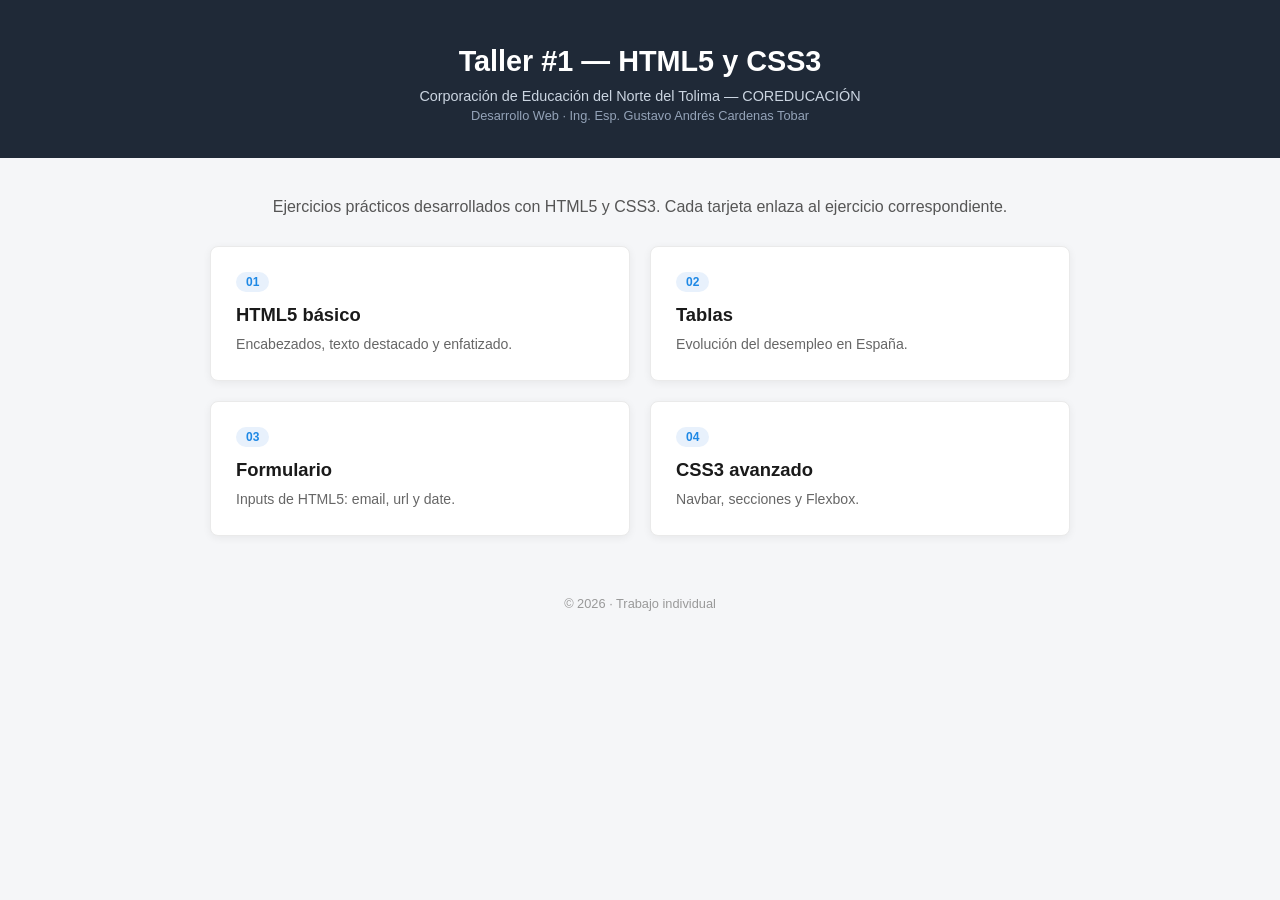
==== index.html @ 9b5fcd12 "Add files via upload" ====
<!DOCTYPE html>
<html lang="es">
<head>
  <meta charset="UTF-8">
  <meta name="viewport" content="width=device-width, initial-scale=1.0">
  <title>Taller #1 - HTML5 y CSS3</title>
  <link rel="stylesheet" href="style.css">
</head>
<body>

  <header class="encabezado">
    <h1>Taller #1 — HTML5 y CSS3</h1>
    <p>Corporación de Educación del Norte del Tolima — COREDUCACIÓN</p>
    <p class="docente">Desarrollo Web · Ing. Esp. Gustavo Andrés Cardenas Tobar</p>
  </header>

  <main class="contenedor">
    <p class="intro">Ejercicios prácticos desarrollados con HTML5 y CSS3. Cada tarjeta enlaza al ejercicio correspondiente.</p>

    <div class="grid">
      <a href="ejercicio1/index.html" class="tarjeta">
        <span class="numero">01</span>
        <h2>HTML5 básico</h2>
        <p>Encabezados, texto destacado y enfatizado.</p>
      </a>

      <a href="ejercicio2/index.html" class="tarjeta">
        <span class="numero">02</span>
        <h2>Tablas</h2>
        <p>Evolución del desempleo en España.</p>
      </a>

      <a href="ejercicio3/index.html" class="tarjeta">
        <span class="numero">03</span>
        <h2>Formulario</h2>
        <p>Inputs de HTML5: email, url y date.</p>
      </a>

      <a href="ejercicio4/index.html" class="tarjeta">
        <span class="numero">04</span>
        <h2>CSS3 avanzado</h2>
        <p>Navbar, secciones y Flexbox.</p>
      </a>
    </div>
  </main>

  <footer class="pie">
    <p>&copy; 2026 · Trabajo individual</p>
  </footer>

</body>
</html>
---- style.css ----
* {
  margin: 0;
  padding: 0;
  box-sizing: border-box;
}

body {
  font-family: Arial, Helvetica, sans-serif;
  background-color: #f5f6f8;
  color: #333;
}

.encabezado {
  background-color: #1f2937;
  color: #ffffff;
  text-align: center;
  padding: 45px 20px 35px;
}

.encabezado h1 {
  font-size: 1.8rem;
  margin-bottom: 10px;
}

.encabezado p {
  font-size: 0.9rem;
  color: #cbd5e1;
}

.encabezado .docente {
  font-size: 0.8rem;
  color: #94a3b8;
  margin-top: 4px;
}

.contenedor {
  max-width: 900px;
  margin: 0 auto;
  padding: 40px 20px;
}

.intro {
  text-align: center;
  color: #555;
  margin-bottom: 30px;
}

.grid {
  display: flex;
  flex-wrap: wrap;
  gap: 20px;
}

.tarjeta {
  flex: 1 1 380px;
  background-color: #ffffff;
  text-decoration: none;
  color: inherit;
  padding: 25px;
  border-radius: 8px;
  box-shadow: 0 2px 8px rgba(0, 0, 0, 0.06);
  border: 1px solid #eaeaea;
  transition: transform 0.25s ease, box-shadow 0.25s ease;
}

.tarjeta:hover {
  transform: translateY(-4px);
  box-shadow: 0 6px 16px rgba(0, 0, 0, 0.1);
}

.tarjeta .numero {
  display: inline-block;
  font-size: 0.75rem;
  font-weight: bold;
  color: #1e88e5;
  background-color: #e8f1fc;
  padding: 3px 10px;
  border-radius: 20px;
  margin-bottom: 12px;
}

.tarjeta h2 {
  font-size: 1.15rem;
  margin-bottom: 8px;
  color: #1a1a1a;
}

.tarjeta p {
  font-size: 0.88rem;
  color: #666;
  line-height: 1.5;
}

.pie {
  text-align: center;
  padding: 20px;
  font-size: 0.8rem;
  color: #999;
}
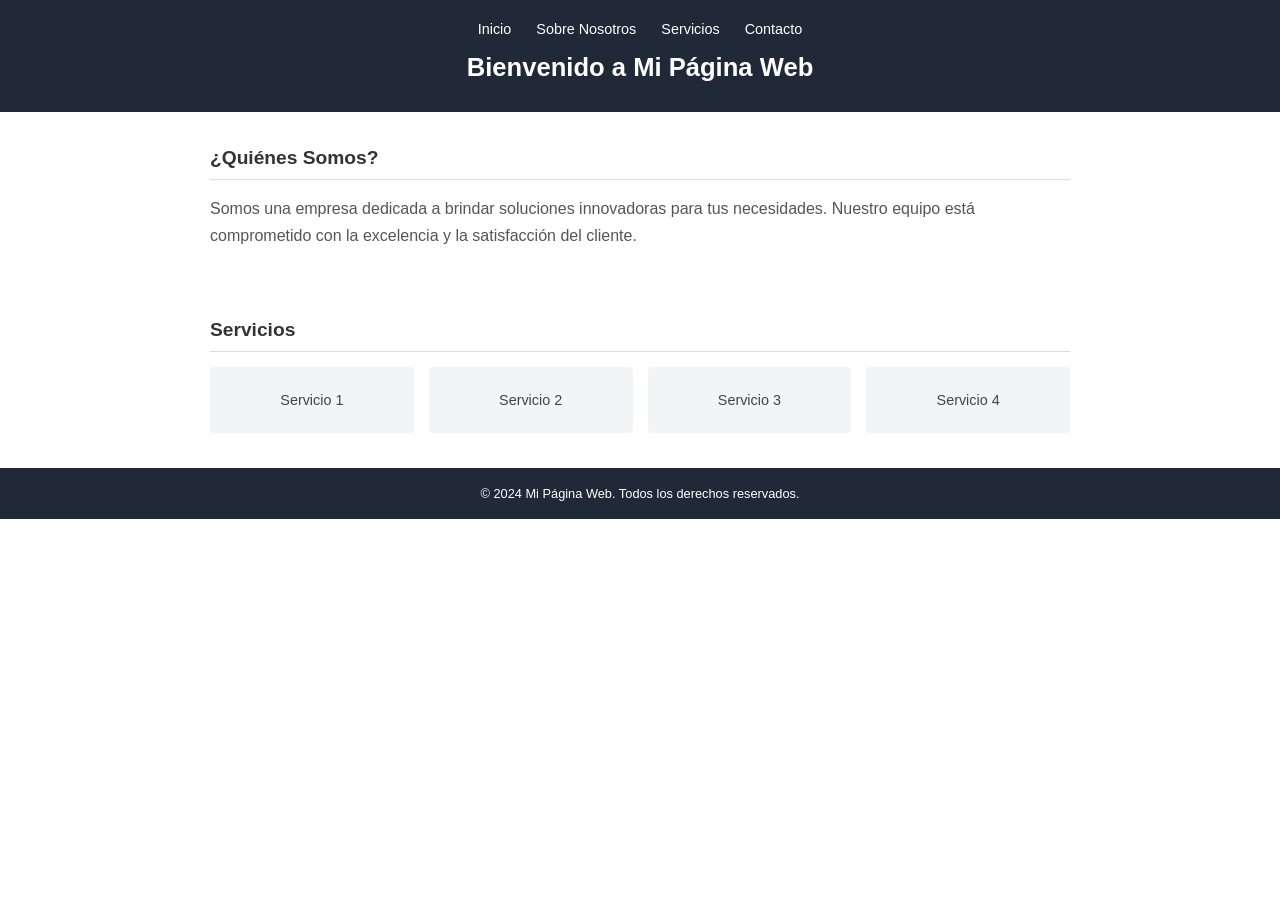
==== commit b83e71dd: "Add files via upload" ====
--- a/index.html
+++ b/index.html
@@ -3,49 +3,42 @@
 <head>
   <meta charset="UTF-8">
   <meta name="viewport" content="width=device-width, initial-scale=1.0">
-  <title>Taller #1 - HTML5 y CSS3</title>
+  <title>Mi Página Web</title>
   <link rel="stylesheet" href="style.css">
 </head>
 <body>
 
-  <header class="encabezado">
-    <h1>Taller #1 — HTML5 y CSS3</h1>
-    <p>Corporación de Educación del Norte del Tolima — COREDUCACIÓN</p>
-    <p class="docente">Desarrollo Web · Ing. Esp. Gustavo Andrés Cardenas Tobar</p>
+  <header class="navbar">
+    <nav>
+      <ul>
+        <li><a href="#inicio">Inicio</a></li>
+        <li><a href="#sobre-nosotros">Sobre Nosotros</a></li>
+        <li><a href="#servicios">Servicios</a></li>
+        <li><a href="#contacto">Contacto</a></li>
+      </ul>
+    </nav>
+    <h1>Bienvenido a Mi Página Web</h1>
   </header>
 
-  <main class="contenedor">
-    <p class="intro">Ejercicios prácticos desarrollados con HTML5 y CSS3. Cada tarjeta enlaza al ejercicio correspondiente.</p>
+  <main>
+    <section id="sobre-nosotros" class="seccion">
+      <h2>¿Quiénes Somos?</h2>
+      <p>Somos una empresa dedicada a brindar soluciones innovadoras para tus necesidades. Nuestro equipo está comprometido con la excelencia y la satisfacción del cliente.</p>
+    </section>
 
-    <div class="grid">
-      <a href="ejercicio1/index.html" class="tarjeta">
-        <span class="numero">01</span>
-        <h2>HTML5 básico</h2>
-        <p>Encabezados, texto destacado y enfatizado.</p>
-      </a>
-
-      <a href="ejercicio2/index.html" class="tarjeta">
-        <span class="numero">02</span>
-        <h2>Tablas</h2>
-        <p>Evolución del desempleo en España.</p>
-      </a>
-
-      <a href="ejercicio3/index.html" class="tarjeta">
-        <span class="numero">03</span>
-        <h2>Formulario</h2>
-        <p>Inputs de HTML5: email, url y date.</p>
-      </a>
-
-      <a href="ejercicio4/index.html" class="tarjeta">
-        <span class="numero">04</span>
-        <h2>CSS3 avanzado</h2>
-        <p>Navbar, secciones y Flexbox.</p>
-      </a>
-    </div>
+    <section id="servicios" class="seccion">
+      <h2>Servicios</h2>
+      <div class="servicios-grid">
+        <div class="servicio-card">Servicio 1</div>
+        <div class="servicio-card">Servicio 2</div>
+        <div class="servicio-card">Servicio 3</div>
+        <div class="servicio-card">Servicio 4</div>
+      </div>
+    </section>
   </main>
 
-  <footer class="pie">
-    <p>&copy; 2026 · Trabajo individual</p>
+  <footer class="pie-pagina">
+    <p>&copy; 2024 Mi Página Web. Todos los derechos reservados.</p>
   </footer>
 
 </body>
--- a/style.css
+++ b/style.css
@@ -6,94 +6,89 @@
 
 body {
   font-family: Arial, Helvetica, sans-serif;
-  background-color: #f5f6f8;
   color: #333;
+  background-color: #ffffff;
 }
 
-.encabezado {
+/* ===== Navbar ===== */
+.navbar {
   background-color: #1f2937;
   color: #ffffff;
   text-align: center;
-  padding: 45px 20px 35px;
+  padding: 20px 20px 30px;
 }
 
-.encabezado h1 {
-  font-size: 1.8rem;
-  margin-bottom: 10px;
+.navbar nav ul {
+  list-style: none;
+  display: flex;
+  justify-content: center;
+  gap: 25px;
+  margin-bottom: 15px;
+  flex-wrap: wrap;
 }
 
-.encabezado p {
+.navbar nav ul li a {
+  color: #ffffff;
+  text-decoration: none;
   font-size: 0.9rem;
-  color: #cbd5e1;
+  transition: color 0.3s ease;
 }
 
-.encabezado .docente {
-  font-size: 0.8rem;
-  color: #94a3b8;
-  margin-top: 4px;
+.navbar nav ul li a:hover {
+  color: #90caf9;
 }
 
-.contenedor {
+.navbar h1 {
+  font-size: 1.6rem;
+}
+
+/* ===== Secciones ===== */
+.seccion {
   max-width: 900px;
   margin: 0 auto;
-  padding: 40px 20px;
+  padding: 35px 20px;
 }
 
-.intro {
-  text-align: center;
-  color: #555;
-  margin-bottom: 30px;
+.seccion h2 {
+  font-size: 1.2rem;
+  padding-bottom: 10px;
+  margin-bottom: 15px;
+  border-bottom: 1px solid #ddd;
 }
 
-.grid {
+.seccion p {
+  line-height: 1.7;
+  color: #555;
+}
+
+/* ===== Servicios (Flexbox) ===== */
+.servicios-grid {
   display: flex;
   flex-wrap: wrap;
-  gap: 20px;
+  gap: 15px;
 }
 
-.tarjeta {
-  flex: 1 1 380px;
-  background-color: #ffffff;
-  text-decoration: none;
-  color: inherit;
-  padding: 25px;
-  border-radius: 8px;
-  box-shadow: 0 2px 8px rgba(0, 0, 0, 0.06);
-  border: 1px solid #eaeaea;
-  transition: transform 0.25s ease, box-shadow 0.25s ease;
+.servicio-card {
+  flex: 1 1 180px;
+  background-color: #f3f4f6;
+  text-align: center;
+  padding: 25px 10px;
+  border-radius: 4px;
+  font-size: 0.9rem;
+  color: #444;
+  transition: transform 0.3s ease, background-color 0.3s ease;
 }
 
-.tarjeta:hover {
+.servicio-card:hover {
+  background-color: #e5e7eb;
   transform: translateY(-4px);
-  box-shadow: 0 6px 16px rgba(0, 0, 0, 0.1);
 }
 
-.tarjeta .numero {
-  display: inline-block;
-  font-size: 0.75rem;
-  font-weight: bold;
-  color: #1e88e5;
-  background-color: #e8f1fc;
-  padding: 3px 10px;
-  border-radius: 20px;
-  margin-bottom: 12px;
+/* ===== Footer ===== */
+.pie-pagina {
+  background-color: #1f2937;
+  color: #ffffff;
+  text-align: center;
+  padding: 18px;
+  font-size: 0.8rem;
 }
-
-.tarjeta h2 {
-  font-size: 1.15rem;
-  margin-bottom: 8px;
-  color: #1a1a1a;
-}
-
-.tarjeta p {
-  font-size: 0.88rem;
-  color: #666;
-  line-height: 1.5;
-}
-
-.pie {
-  text-align: center;
-  padding: 20px;
-  font-size: 0.8rem;
-  color: #999;
-}
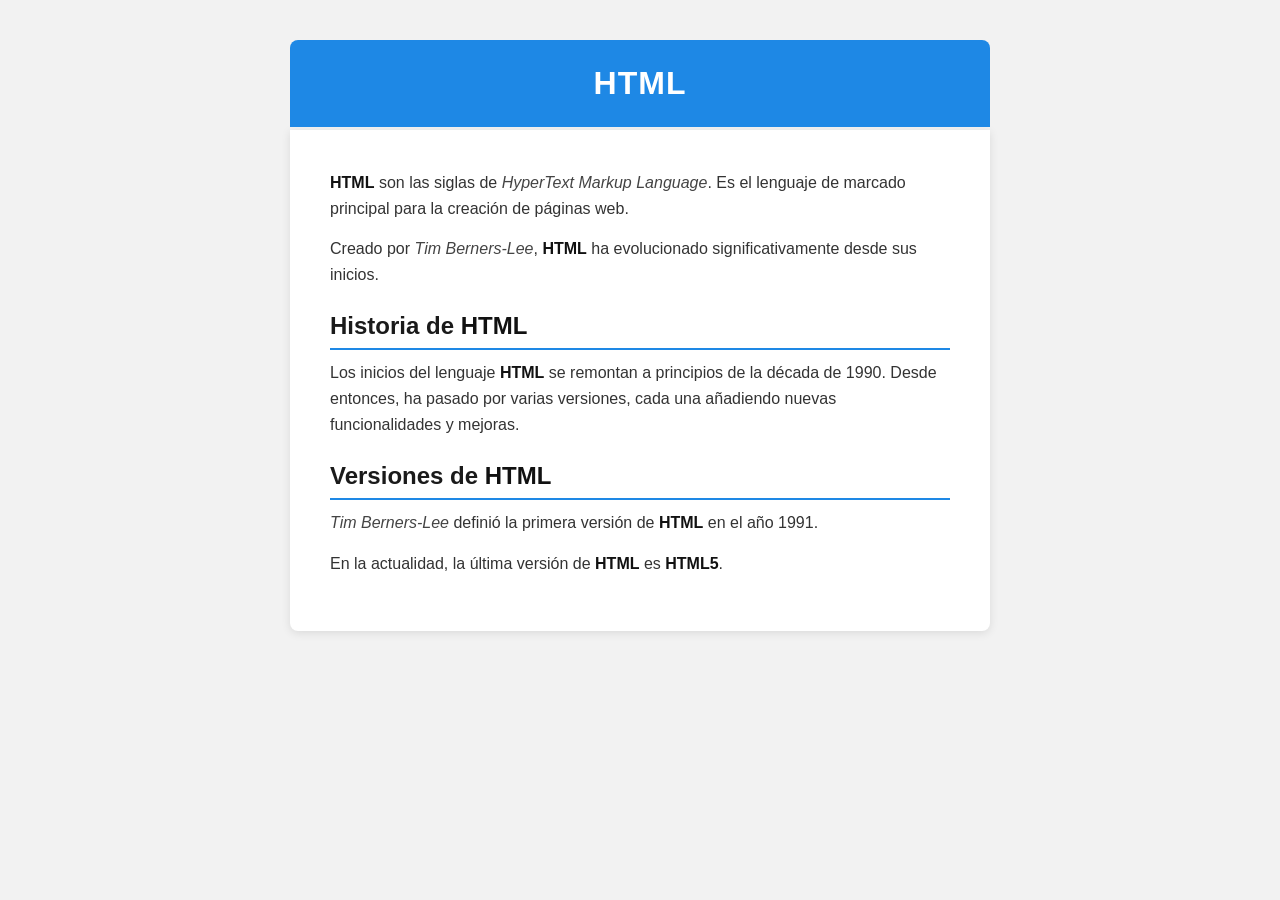
==== commit a08249cf: "Add files via upload" ====
--- a/index.html
+++ b/index.html
@@ -3,43 +3,27 @@
 <head>
   <meta charset="UTF-8">
   <meta name="viewport" content="width=device-width, initial-scale=1.0">
-  <title>Mi Página Web</title>
+  <title>HTML - Historia y Versiones</title>
   <link rel="stylesheet" href="style.css">
 </head>
 <body>
 
-  <header class="navbar">
-    <nav>
-      <ul>
-        <li><a href="#inicio">Inicio</a></li>
-        <li><a href="#sobre-nosotros">Sobre Nosotros</a></li>
-        <li><a href="#servicios">Servicios</a></li>
-        <li><a href="#contacto">Contacto</a></li>
-      </ul>
-    </nav>
-    <h1>Bienvenido a Mi Página Web</h1>
+  <header class="titulo-principal">
+    <h1>HTML</h1>
   </header>
 
-  <main>
-    <section id="sobre-nosotros" class="seccion">
-      <h2>¿Quiénes Somos?</h2>
-      <p>Somos una empresa dedicada a brindar soluciones innovadoras para tus necesidades. Nuestro equipo está comprometido con la excelencia y la satisfacción del cliente.</p>
-    </section>
+  <main class="contenido">
+    <p><strong>HTML</strong> son las siglas de <em>HyperText Markup Language</em>. Es el lenguaje de marcado principal para la creación de páginas web.</p>
 
-    <section id="servicios" class="seccion">
-      <h2>Servicios</h2>
-      <div class="servicios-grid">
-        <div class="servicio-card">Servicio 1</div>
-        <div class="servicio-card">Servicio 2</div>
-        <div class="servicio-card">Servicio 3</div>
-        <div class="servicio-card">Servicio 4</div>
-      </div>
-    </section>
+    <p>Creado por <em>Tim Berners-Lee</em>, <strong>HTML</strong> ha evolucionado significativamente desde sus inicios.</p>
+
+    <h2>Historia de <strong>HTML</strong></h2>
+    <p>Los inicios del lenguaje <strong>HTML</strong> se remontan a principios de la década de 1990. Desde entonces, ha pasado por varias versiones, cada una añadiendo nuevas funcionalidades y mejoras.</p>
+
+    <h2>Versiones de <strong>HTML</strong></h2>
+    <p><em>Tim Berners-Lee</em> definió la primera versión de <strong>HTML</strong> en el año 1991.</p>
+    <p>En la actualidad, la última versión de <strong>HTML</strong> es <strong>HTML5</strong>.</p>
   </main>
-
-  <footer class="pie-pagina">
-    <p>&copy; 2024 Mi Página Web. Todos los derechos reservados.</p>
-  </footer>
 
 </body>
 </html>
--- a/style.css
+++ b/style.css
@@ -6,89 +6,59 @@
 
 body {
   font-family: Arial, Helvetica, sans-serif;
-  color: #333;
-  background-color: #ffffff;
+  background-color: #f2f2f2;
+  display: flex;
+  justify-content: center;
+  padding: 40px 20px;
 }
 
-/* ===== Navbar ===== */
-.navbar {
-  background-color: #1f2937;
+.titulo-principal {
+  background-color: #1e88e5;
   color: #ffffff;
   text-align: center;
-  padding: 20px 20px 30px;
+  padding: 25px 0;
+  width: 100%;
+  max-width: 700px;
+  border-top-left-radius: 8px;
+  border-top-right-radius: 8px;
+  position: absolute;
+  top: 40px;
 }
 
-.navbar nav ul {
-  list-style: none;
-  display: flex;
-  justify-content: center;
-  gap: 25px;
-  margin-bottom: 15px;
-  flex-wrap: wrap;
+.titulo-principal h1 {
+  font-size: 2rem;
+  letter-spacing: 1px;
 }
 
-.navbar nav ul li a {
-  color: #ffffff;
-  text-decoration: none;
-  font-size: 0.9rem;
-  transition: color 0.3s ease;
+.contenido {
+  background-color: #ffffff;
+  max-width: 700px;
+  width: 100%;
+  margin-top: 90px;
+  padding: 40px;
+  border-bottom-left-radius: 8px;
+  border-bottom-right-radius: 8px;
+  box-shadow: 0 2px 10px rgba(0, 0, 0, 0.1);
 }
 
-.navbar nav ul li a:hover {
-  color: #90caf9;
+.contenido p {
+  margin-bottom: 15px;
+  line-height: 1.6;
+  color: #333;
 }
 
-.navbar h1 {
-  font-size: 1.6rem;
+.contenido h2 {
+  margin-top: 25px;
+  margin-bottom: 10px;
+  padding-bottom: 8px;
+  border-bottom: 2px solid #1e88e5;
+  color: #1a1a1a;
 }
 
-/* ===== Secciones ===== */
-.seccion {
-  max-width: 900px;
-  margin: 0 auto;
-  padding: 35px 20px;
+strong {
+  color: #111;
 }
 
-.seccion h2 {
-  font-size: 1.2rem;
-  padding-bottom: 10px;
-  margin-bottom: 15px;
-  border-bottom: 1px solid #ddd;
+em {
+  color: #444;
 }
-
-.seccion p {
-  line-height: 1.7;
-  color: #555;
-}
-
-/* ===== Servicios (Flexbox) ===== */
-.servicios-grid {
-  display: flex;
-  flex-wrap: wrap;
-  gap: 15px;
-}
-
-.servicio-card {
-  flex: 1 1 180px;
-  background-color: #f3f4f6;
-  text-align: center;
-  padding: 25px 10px;
-  border-radius: 4px;
-  font-size: 0.9rem;
-  color: #444;
-  transition: transform 0.3s ease, background-color 0.3s ease;
-}
-
-.servicio-card:hover {
-  background-color: #e5e7eb;
-  transform: translateY(-4px);
-}
-
-/* ===== Footer ===== */
-.pie-pagina {
-  background-color: #1f2937;
-  color: #ffffff;
-  text-align: center;
-  padding: 18px;
-  font-size: 0.8rem;
-}
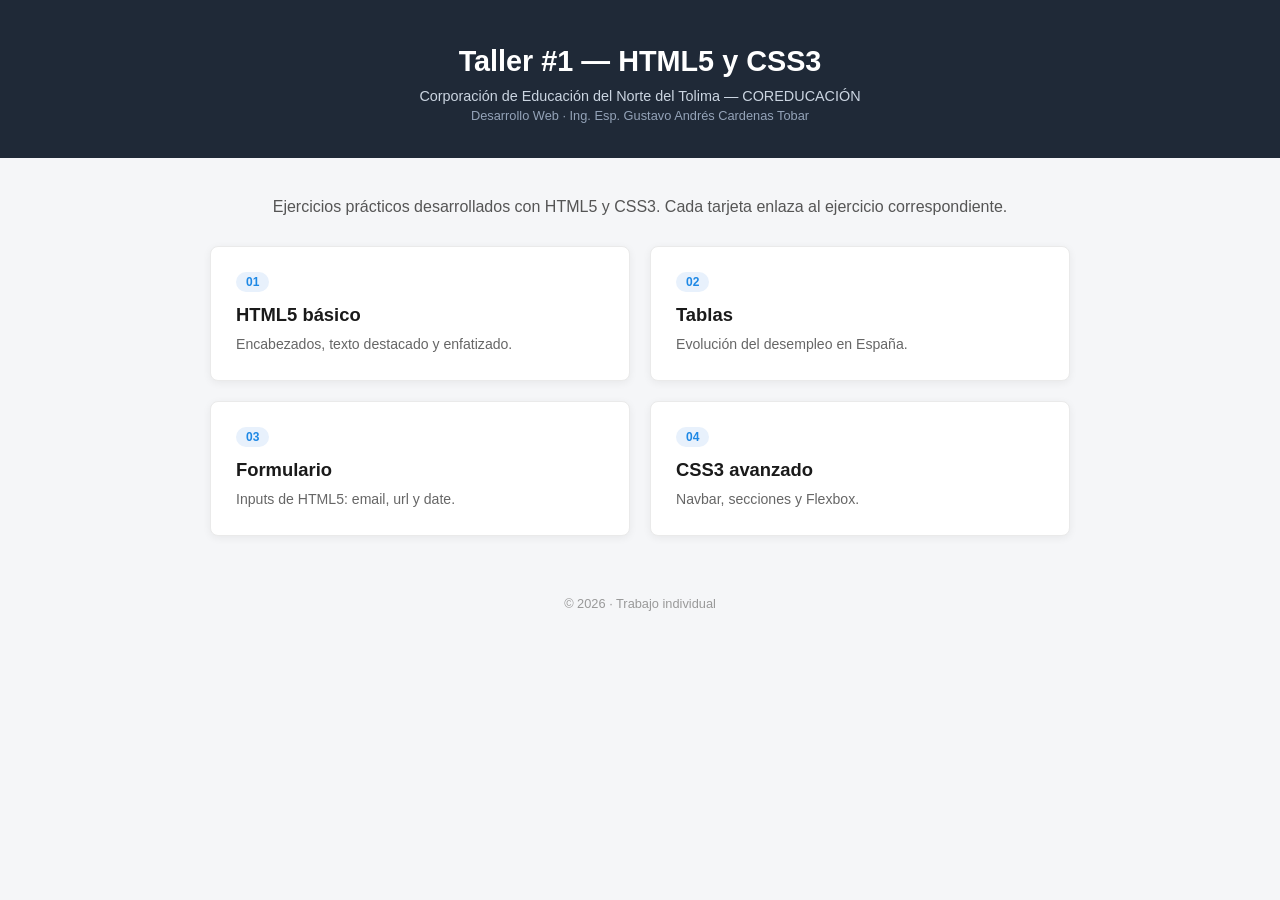
==== commit 9af80c5a: "Add files via upload" ====
--- a/index.html
+++ b/index.html
@@ -3,27 +3,50 @@
 <head>
   <meta charset="UTF-8">
   <meta name="viewport" content="width=device-width, initial-scale=1.0">
-  <title>HTML - Historia y Versiones</title>
+  <title>Taller #1 - HTML5 y CSS3</title>
   <link rel="stylesheet" href="style.css">
 </head>
 <body>
 
-  <header class="titulo-principal">
-    <h1>HTML</h1>
+  <header class="encabezado">
+    <h1>Taller #1 — HTML5 y CSS3</h1>
+    <p>Corporación de Educación del Norte del Tolima — COREDUCACIÓN</p>
+    <p class="docente">Desarrollo Web · Ing. Esp. Gustavo Andrés Cardenas Tobar</p>
   </header>
 
-  <main class="contenido">
-    <p><strong>HTML</strong> son las siglas de <em>HyperText Markup Language</em>. Es el lenguaje de marcado principal para la creación de páginas web.</p>
+  <main class="contenedor">
+    <p class="intro">Ejercicios prácticos desarrollados con HTML5 y CSS3. Cada tarjeta enlaza al ejercicio correspondiente.</p>
 
-    <p>Creado por <em>Tim Berners-Lee</em>, <strong>HTML</strong> ha evolucionado significativamente desde sus inicios.</p>
+    <div class="grid">
+      <a href="ejercicio1/index.html" class="tarjeta">
+        <span class="numero">01</span>
+        <h2>HTML5 básico</h2>
+        <p>Encabezados, texto destacado y enfatizado.</p>
+      </a>
 
-    <h2>Historia de <strong>HTML</strong></h2>
-    <p>Los inicios del lenguaje <strong>HTML</strong> se remontan a principios de la década de 1990. Desde entonces, ha pasado por varias versiones, cada una añadiendo nuevas funcionalidades y mejoras.</p>
+      <a href="ejercicio2/index.html" class="tarjeta">
+        <span class="numero">02</span>
+        <h2>Tablas</h2>
+        <p>Evolución del desempleo en España.</p>
+      </a>
 
-    <h2>Versiones de <strong>HTML</strong></h2>
-    <p><em>Tim Berners-Lee</em> definió la primera versión de <strong>HTML</strong> en el año 1991.</p>
-    <p>En la actualidad, la última versión de <strong>HTML</strong> es <strong>HTML5</strong>.</p>
+      <a href="ejercicio3/index.html" class="tarjeta">
+        <span class="numero">03</span>
+        <h2>Formulario</h2>
+        <p>Inputs de HTML5: email, url y date.</p>
+      </a>
+
+      <a href="ejercicio4/index.html" class="tarjeta">
+        <span class="numero">04</span>
+        <h2>CSS3 avanzado</h2>
+        <p>Navbar, secciones y Flexbox.</p>
+      </a>
+    </div>
   </main>
+
+  <footer class="pie">
+    <p>&copy; 2026 · Trabajo individual</p>
+  </footer>
 
 </body>
 </html>
--- a/style.css
+++ b/style.css
@@ -6,59 +6,94 @@
 
 body {
   font-family: Arial, Helvetica, sans-serif;
-  background-color: #f2f2f2;
-  display: flex;
-  justify-content: center;
+  background-color: #f5f6f8;
+  color: #333;
+}
+
+.encabezado {
+  background-color: #1f2937;
+  color: #ffffff;
+  text-align: center;
+  padding: 45px 20px 35px;
+}
+
+.encabezado h1 {
+  font-size: 1.8rem;
+  margin-bottom: 10px;
+}
+
+.encabezado p {
+  font-size: 0.9rem;
+  color: #cbd5e1;
+}
+
+.encabezado .docente {
+  font-size: 0.8rem;
+  color: #94a3b8;
+  margin-top: 4px;
+}
+
+.contenedor {
+  max-width: 900px;
+  margin: 0 auto;
   padding: 40px 20px;
 }
 
-.titulo-principal {
-  background-color: #1e88e5;
-  color: #ffffff;
+.intro {
   text-align: center;
-  padding: 25px 0;
-  width: 100%;
-  max-width: 700px;
-  border-top-left-radius: 8px;
-  border-top-right-radius: 8px;
-  position: absolute;
-  top: 40px;
+  color: #555;
+  margin-bottom: 30px;
 }
 
-.titulo-principal h1 {
-  font-size: 2rem;
-  letter-spacing: 1px;
+.grid {
+  display: flex;
+  flex-wrap: wrap;
+  gap: 20px;
 }
 
-.contenido {
+.tarjeta {
+  flex: 1 1 380px;
   background-color: #ffffff;
-  max-width: 700px;
-  width: 100%;
-  margin-top: 90px;
-  padding: 40px;
-  border-bottom-left-radius: 8px;
-  border-bottom-right-radius: 8px;
-  box-shadow: 0 2px 10px rgba(0, 0, 0, 0.1);
+  text-decoration: none;
+  color: inherit;
+  padding: 25px;
+  border-radius: 8px;
+  box-shadow: 0 2px 8px rgba(0, 0, 0, 0.06);
+  border: 1px solid #eaeaea;
+  transition: transform 0.25s ease, box-shadow 0.25s ease;
 }
 
-.contenido p {
-  margin-bottom: 15px;
-  line-height: 1.6;
-  color: #333;
+.tarjeta:hover {
+  transform: translateY(-4px);
+  box-shadow: 0 6px 16px rgba(0, 0, 0, 0.1);
 }
 
-.contenido h2 {
-  margin-top: 25px;
-  margin-bottom: 10px;
-  padding-bottom: 8px;
-  border-bottom: 2px solid #1e88e5;
+.tarjeta .numero {
+  display: inline-block;
+  font-size: 0.75rem;
+  font-weight: bold;
+  color: #1e88e5;
+  background-color: #e8f1fc;
+  padding: 3px 10px;
+  border-radius: 20px;
+  margin-bottom: 12px;
+}
+
+.tarjeta h2 {
+  font-size: 1.15rem;
+  margin-bottom: 8px;
   color: #1a1a1a;
 }
 
-strong {
-  color: #111;
+.tarjeta p {
+  font-size: 0.88rem;
+  color: #666;
+  line-height: 1.5;
 }
 
-em {
-  color: #444;
+.pie {
+  text-align: center;
+  padding: 20px;
+  font-size: 0.8rem;
+  color: #999;
 }
